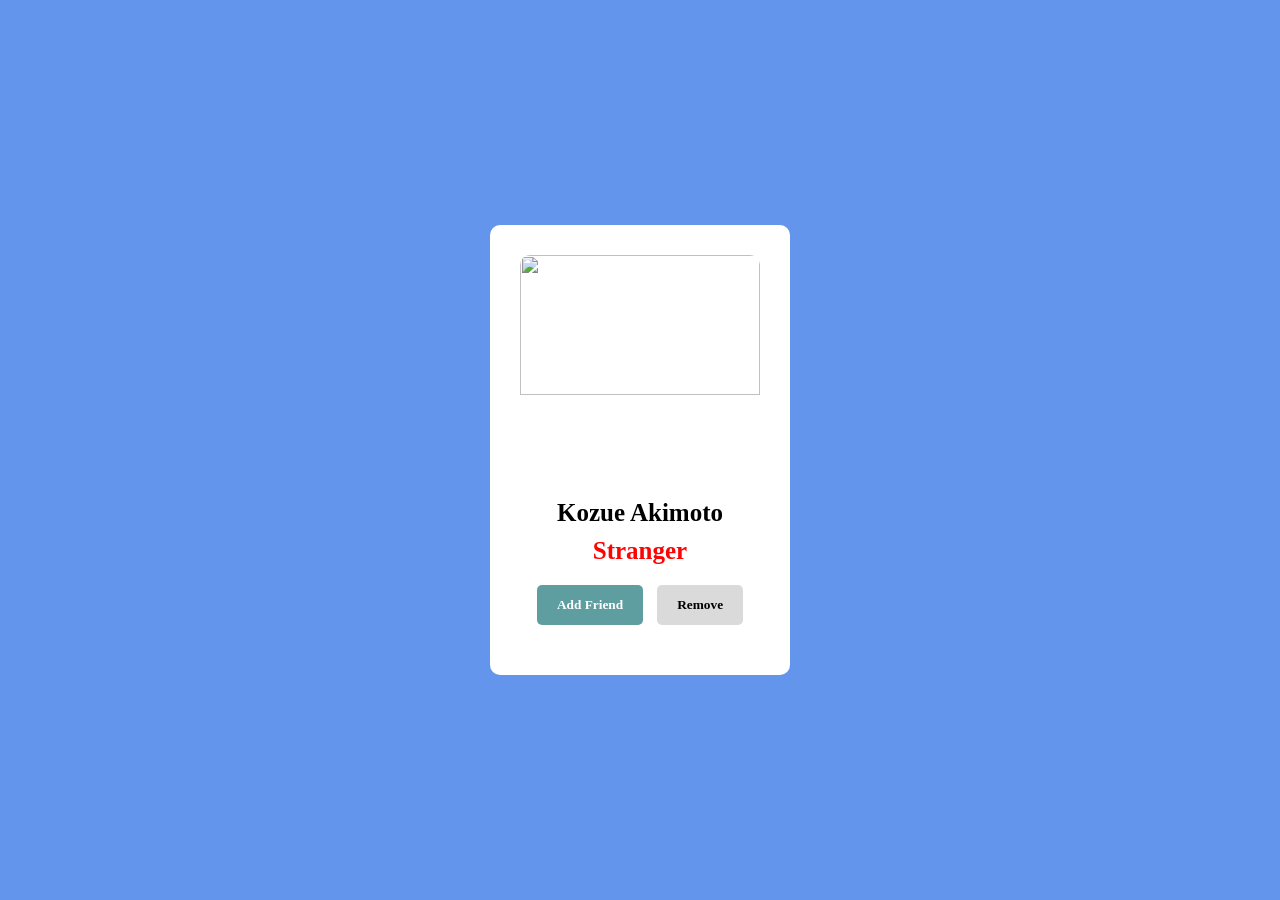
==== index.html @ 4628bef7 "Facebook style Add and remove feature" ====
<!DOCTYPE html>
<html lang="en">
<head>
  <meta charset="UTF-8">
  <meta name="viewport" content="width=device-width, initial-scale=1.0">
  <title>JavaScript Effects and Features</title>
  <link rel="stylesheet" href="style.css">
</head>
<body>
  <div id="card">
    <img src="https://plus.unsplash.com/premium_photo-1708110921398-1fc68e98eacc?w=500&auto=format&fit=crop&q=60&ixlib=rb-4.1.0&ixid=M3wxMjA3fDB8MHxzZWFyY2h8MXx8bW9kZWx8ZW58MHwwfDB8fHww" alt="">
    <h1>Kozue Akimoto</h1>
    <h5>Stranger</h5>
    <div id="btn-container">
      <button id="add">Add Friend</button>
      <button id="remove">Remove</button>
    </div>
  </div>


  <script src="script.js"></script>
</body>
</html>
---- style.css ----
*{
  margin: 0;
  padding: 0;
  box-sizing: border-box;
  font-family:Cambria, Cochin, Georgia, Times, 'Times New Roman', serif ;
}

html , body{
  height: 100%;
  width: 100%;
}
body{
  display: flex;
  align-items: center;
  justify-content: center;
  background-color: cornflowerblue;
}

#card{
  height: 450px;
  width: 300px;
  background-color: #fff;
  border-radius: 10px;
  padding: 30px;
  text-align: center;
  transition: background-color 0.3s ease, transform 0.3s ease;
}
#card:hover{
  transform: scale(1.1);
}
#card img{
  height: 60%;
  width: 100%;
  object-fit: cover;
  object-position: center;
  border-radius: 10px;
}
#card h1{
  font-size: 25px;
  margin: 10px 0;
}

#card h5{
  font-size: 25px;
  color: rgb(253, 3, 3);
  margin-bottom: 15px;
}
#card  button{
  background-color: cadetblue;
  color: #fff;
  font-weight: 700;
  padding: 12px 20px;
  border-radius: 5px;
  border: none;
  margin: 5px;
  cursor: pointer;
  transition: background-color 0.3s ease, transform 0.3s ease;
}
#card  button:hover{
  transform: scale(1.1);
}

#card #remove{
  background-color: #dadada;
  color: black;
}
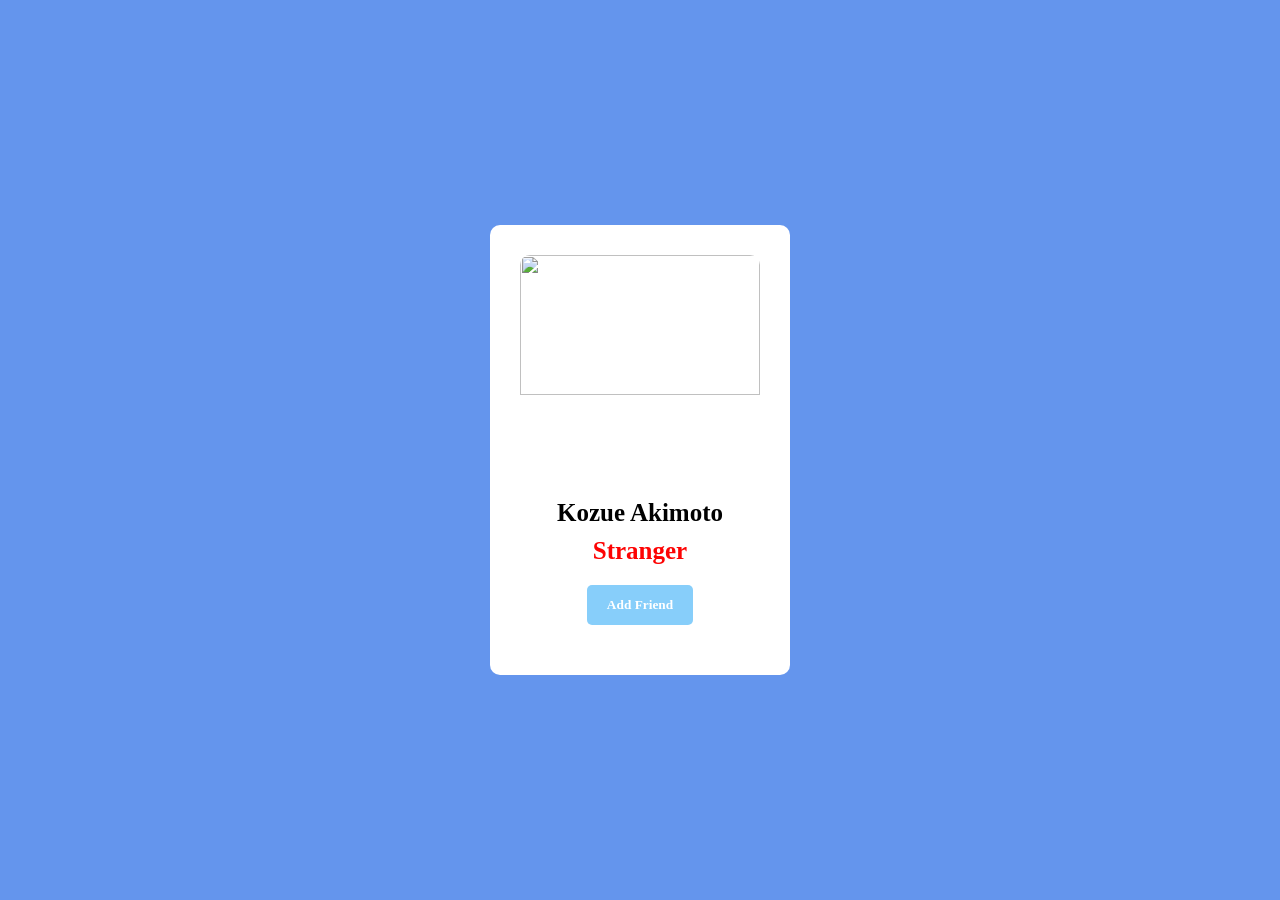
==== commit 662952d9: "Test" ====
--- a/index.html
+++ b/index.html
@@ -1,23 +1,24 @@
-<!DOCTYPE html>
+<!doctype html>
 <html lang="en">
-<head>
-  <meta charset="UTF-8">
-  <meta name="viewport" content="width=device-width, initial-scale=1.0">
-  <title>JavaScript Effects and Features</title>
-  <link rel="stylesheet" href="style.css">
-</head>
-<body>
-  <div id="card">
-    <img src="https://plus.unsplash.com/premium_photo-1708110921398-1fc68e98eacc?w=500&auto=format&fit=crop&q=60&ixlib=rb-4.1.0&ixid=M3wxMjA3fDB8MHxzZWFyY2h8MXx8bW9kZWx8ZW58MHwwfDB8fHww" alt="">
-    <h1>Kozue Akimoto</h1>
-    <h5>Stranger</h5>
-    <div id="btn-container">
-      <button id="add">Add Friend</button>
-      <button id="remove">Remove</button>
+  <head>
+    <meta charset="UTF-8" />
+    <meta name="viewport" content="width=device-width, initial-scale=1.0" />
+    <title>JavaScript Effects and Features</title>
+    <link rel="stylesheet" href="style/style.css" />
+  </head>
+  <body>
+    <div id="card">
+      <img
+        src="https://plus.unsplash.com/premium_photo-1708110921398-1fc68e98eacc?w=500&auto=format&fit=crop&q=60&ixlib=rb-4.1.0&ixid=M3wxMjA3fDB8MHxzZWFyY2h8MXx8bW9kZWx8ZW58MHwwfDB8fHww"
+        alt=""
+      />
+      <h1>Kozue Akimoto</h1>
+      <h5>Stranger</h5>
+      <div id="btn-container">
+        <button id="add">Add Friend</button>
+      </div>
     </div>
-  </div>
 
-
-  <script src="script.js"></script>
-</body>
-</html>+    <script src="javascript/script.js"></script>
+  </body>
+</html>
--- a/style/style.css
+++ b/style/style.css
@@ -0,0 +1,62 @@
+*{
+  margin: 0;
+  padding: 0;
+  box-sizing: border-box;
+  font-family:Cambria, Cochin, Georgia, Times, 'Times New Roman', serif ;
+}
+
+html , body{
+  height: 100%;
+  width: 100%;
+}
+body{
+  display: flex;
+  align-items: center;
+  justify-content: center;
+  background-color: cornflowerblue;
+}
+
+#card{
+  height: 450px;
+  width: 300px;
+  background-color: #fff;
+  border-radius: 10px;
+  padding: 30px;
+  text-align: center;
+  transition: background-color 0.5s ease, transform 0.6s ease;
+}
+#card:hover{
+  transform: scale(1.1);
+}
+#card img{
+  height: 60%;
+  width: 100%;
+  object-fit: cover;
+  object-position: center;
+  border-radius: 10px;
+}
+#card h1{
+  font-size: 25px;
+  margin: 10px 0;
+}
+
+#card h5{
+  font-size: 25px;
+  color: rgb(253, 3, 3);
+  margin-bottom: 15px;
+}
+#card  button{
+  background-color: lightskyblue;
+  color: #fff;
+  font-weight: 700;
+  padding: 12px 20px;
+  border-radius: 5px;
+  border: none;
+  margin: 5px;
+  cursor: pointer;
+  transition: background-color 0.3s ease, transform 0.3s ease;
+}
+#card  button:hover{
+  transform: scale(1.1);
+}
+
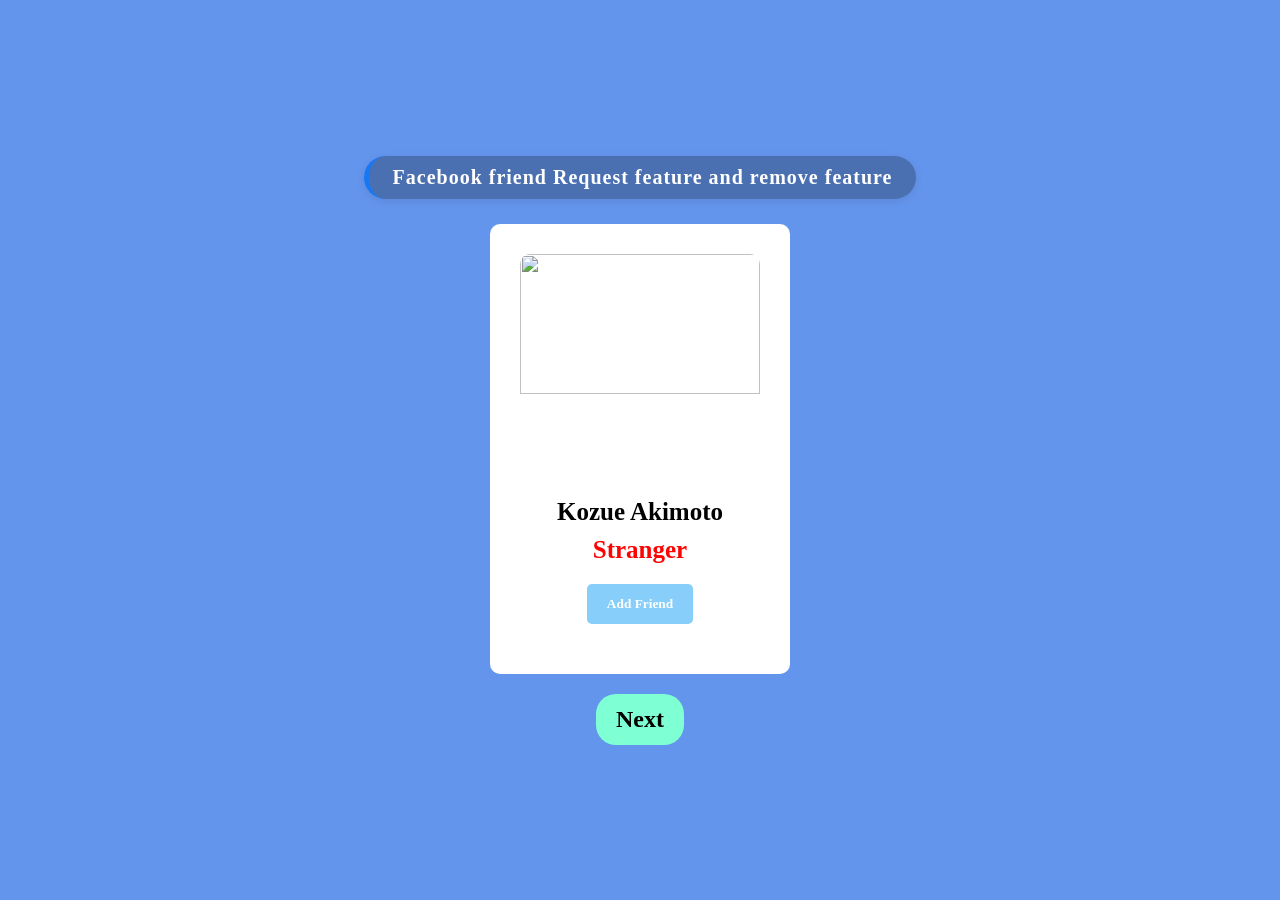
==== commit 2e0e3a73: "Instagram love doubleClick feature and fix the title for both feature fb and insta" ====
--- a/index.html
+++ b/index.html
@@ -7,6 +7,7 @@
     <link rel="stylesheet" href="style/style.css" />
   </head>
   <body>
+    <h1 class="title">Facebook friend Request feature and remove feature</h1>
     <div id="card">
       <img
         src="https://plus.unsplash.com/premium_photo-1708110921398-1fc68e98eacc?w=500&auto=format&fit=crop&q=60&ixlib=rb-4.1.0&ixid=M3wxMjA3fDB8MHxzZWFyY2h8MXx8bW9kZWx8ZW58MHwwfDB8fHww"
@@ -18,6 +19,7 @@
         <button id="add">Add Friend</button>
       </div>
     </div>
+    <h2 id="next">Next</h2>
 
     <script src="javascript/script.js"></script>
   </body>
--- a/style/style.css
+++ b/style/style.css
@@ -9,11 +9,14 @@
   height: 100%;
   width: 100%;
 }
-body{
+body {
   display: flex;
+  flex-direction: column;       
   align-items: center;
   justify-content: center;
   background-color: cornflowerblue;
+  padding: 20px;               
+  min-height: 100%;             
 }
 
 #card{
@@ -59,4 +62,68 @@
 #card  button:hover{
   transform: scale(1.1);
 }
+#next {
+  border-radius: 20px;
+  padding: 12px 20px;
+  background-color: aquamarine;
+  cursor: pointer;
+  margin-top: 20px;             
+}
+.title {
+  font-size: 18px;
+  font-weight: 700;
+  color: #1877f2;
+  background-color: #fff;
+  padding: 12px 24px;
+  border-radius: 10px;
+  box-shadow: 0 2px 8px rgba(0, 0, 0, 0.1);
+  margin-bottom: 25px;        
+  text-align: center;
+  border-left: 5px solid #1877f2;
+  width: fit-content;          
+}
 
+
+/* Insta css code  */
+#body {
+  background-color: lightseagreen;
+  display: flex;
+  flex-direction: column;       
+  justify-content: center;
+  align-items: center;
+  height: 100%;                 
+  gap: 20px;                    
+}
+#container{
+  position: relative;
+  background-color: white;
+  height: 400px;
+  width: 350px; 
+  border-radius: 12px;
+}
+#container img{
+  height: 100%;
+  width: 100%;
+  object-fit: cover;
+  object-position: top;
+}
+#container i{
+  color: #fff;
+  font-size: 70px;
+  position: absolute;
+  top: 50%;
+  left: 50%;
+  transform: translate(-50% ,-50%) scale(0);
+  opacity: 0.8;
+  transition: all ease 0.4s;
+}
+.title {
+  font-size: 20px;
+  font-weight: 700;
+  color: #fff;
+  background-color: rgba(0, 0, 0, 0.25);  /* subtle dark pill */
+  padding: 10px 24px;
+  border-radius: 30px;
+  letter-spacing: 1px;
+  text-align: center;
+}
